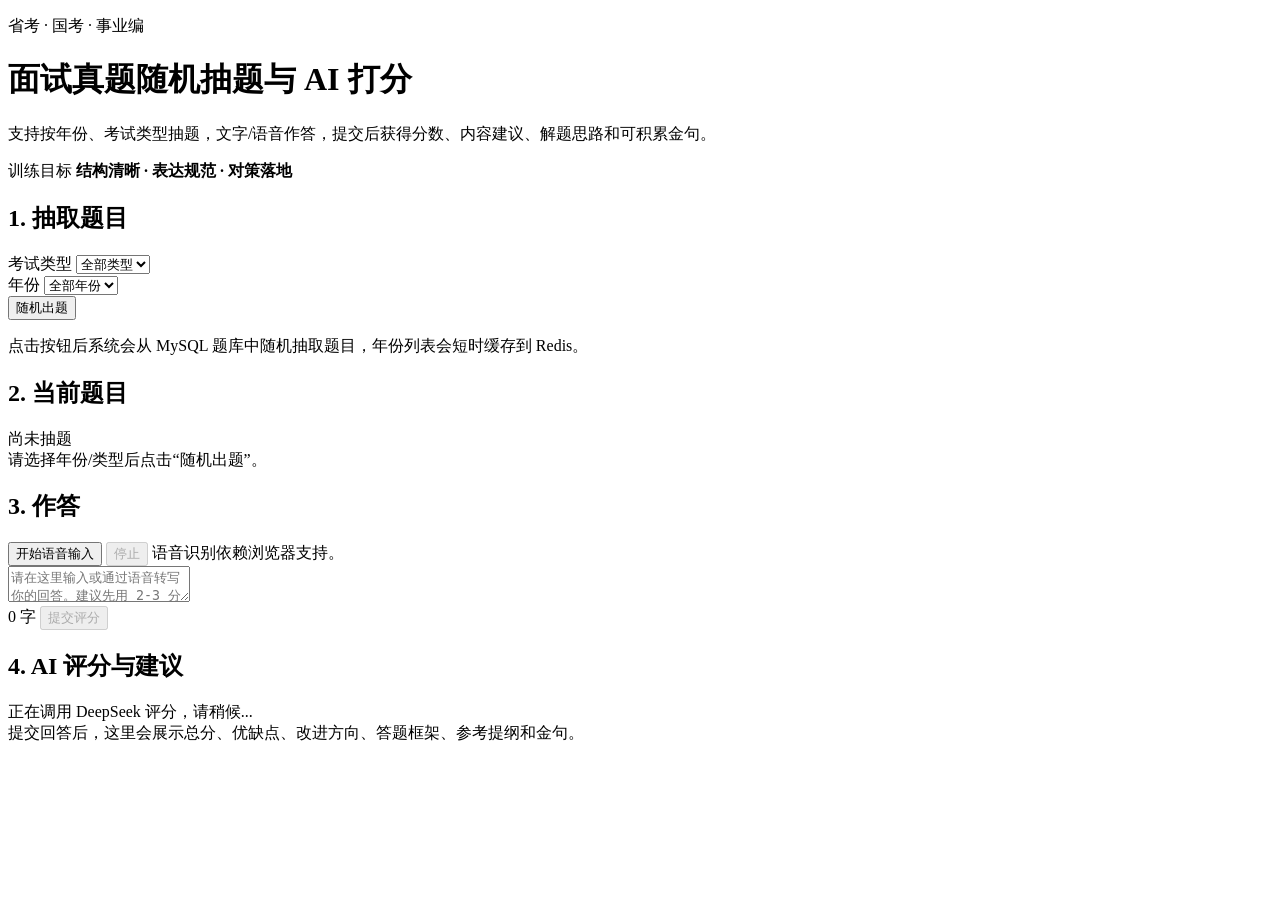
==== src/main/resources/static/index.html @ e9c5b972 "Build interview coach app" ====
<!doctype html>
<html lang="zh-CN">
<head>
    <meta charset="UTF-8" />
    <meta name="viewport" content="width=device-width, initial-scale=1.0" />
    <title>面试真题 AI 训练营</title>
    <link rel="stylesheet" href="/styles.css" />
</head>
<body>
<div class="app">
    <header class="hero">
        <div>
            <p class="eyebrow">省考 · 国考 · 事业编</p>
            <h1>面试真题随机抽题与 AI 打分</h1>
            <p class="subtitle">支持按年份、考试类型抽题，文字/语音作答，提交后获得分数、内容建议、解题思路和可积累金句。</p>
        </div>
        <div class="score-card">
            <span>训练目标</span>
            <strong>结构清晰 · 表达规范 · 对策落地</strong>
        </div>
    </header>

    <main class="grid">
        <section class="panel controls">
            <h2>1. 抽取题目</h2>
            <div class="form-row">
                <label for="typeSelect">考试类型</label>
                <select id="typeSelect">
                    <option value="">全部类型</option>
                    <option value="NATIONAL">国考</option>
                    <option value="PROVINCIAL">省考</option>
                    <option value="INSTITUTION">事业编</option>
                </select>
            </div>
            <div class="form-row">
                <label for="yearSelect">年份</label>
                <select id="yearSelect">
                    <option value="">全部年份</option>
                </select>
            </div>
            <button id="randomBtn" class="primary">随机出题</button>
            <p id="questionHint" class="hint">点击按钮后系统会从 MySQL 题库中随机抽取题目，年份列表会短时缓存到 Redis。</p>
        </section>

        <section class="panel question-panel">
            <h2>2. 当前题目</h2>
            <div id="questionMeta" class="meta">尚未抽题</div>
            <div id="questionContent" class="question-empty">请选择年份/类型后点击“随机出题”。</div>
        </section>

        <section class="panel answer-panel">
            <h2>3. 作答</h2>
            <div class="toolbar">
                <button id="startVoiceBtn" type="button">开始语音输入</button>
                <button id="stopVoiceBtn" type="button" disabled>停止</button>
                <span id="voiceStatus" class="hint">语音识别依赖浏览器支持。</span>
            </div>
            <textarea id="answerInput" placeholder="请在这里输入或通过语音转写你的回答。建议先用 2-3 分钟形成结构，再进行完整作答。"></textarea>
            <div class="answer-footer">
                <span id="wordCount">0 字</span>
                <button id="evaluateBtn" class="primary" disabled>提交评分</button>
            </div>
        </section>

        <section class="panel result-panel">
            <h2>4. AI 评分与建议</h2>
            <div id="loading" class="loading hidden">正在调用 DeepSeek 评分，请稍候...</div>
            <div id="result" class="result-empty">提交回答后，这里会展示总分、优缺点、改进方向、答题框架、参考提纲和金句。</div>
        </section>
    </main>
</div>
<script src="/app.js"></script>
</body>
</html>
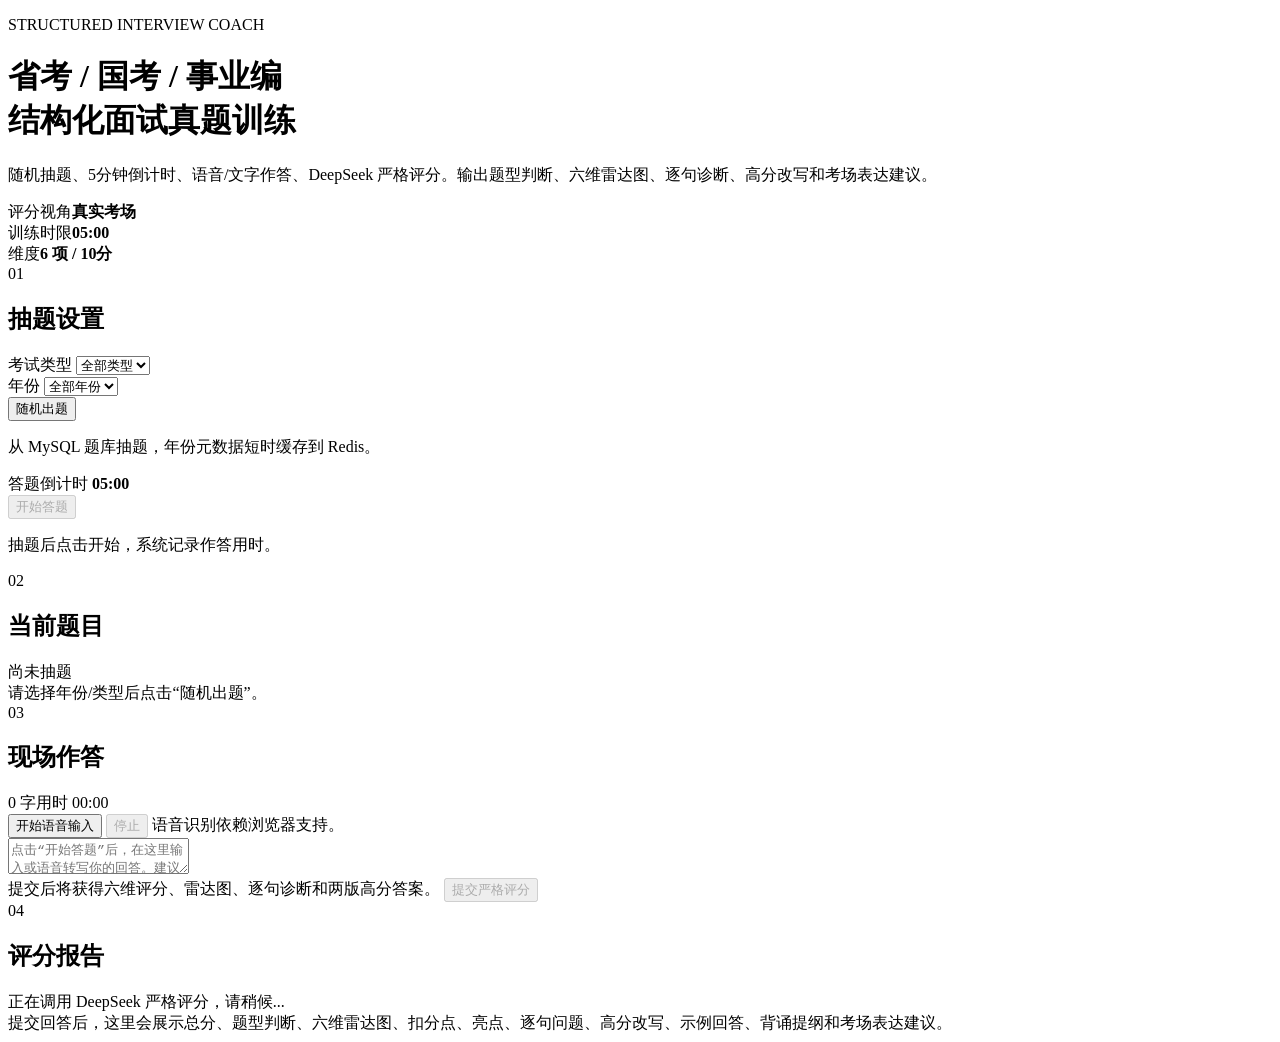
==== commit 3d41df02: "Enhance strict interview evaluation UX" ====
--- a/src/main/resources/static/index.html
+++ b/src/main/resources/static/index.html
@@ -7,22 +7,26 @@
     <link rel="stylesheet" href="/styles.css" />
 </head>
 <body>
-<div class="app">
-    <header class="hero">
-        <div>
-            <p class="eyebrow">省考 · 国考 · 事业编</p>
-            <h1>面试真题随机抽题与 AI 打分</h1>
-            <p class="subtitle">支持按年份、考试类型抽题，文字/语音作答，提交后获得分数、内容建议、解题思路和可积累金句。</p>
+<div class="shell">
+    <header class="hero glass">
+        <div class="hero-copy">
+            <p class="eyebrow">STRUCTURED INTERVIEW COACH</p>
+            <h1>省考 / 国考 / 事业编<br>结构化面试真题训练</h1>
+            <p class="subtitle">随机抽题、5分钟倒计时、语音/文字作答、DeepSeek 严格评分。输出题型判断、六维雷达图、逐句诊断、高分改写和考场表达建议。</p>
         </div>
-        <div class="score-card">
-            <span>训练目标</span>
-            <strong>结构清晰 · 表达规范 · 对策落地</strong>
+        <div class="hero-metrics">
+            <div><span>评分视角</span><strong>真实考场</strong></div>
+            <div><span>训练时限</span><strong>05:00</strong></div>
+            <div><span>维度</span><strong>6 项 / 10分</strong></div>
         </div>
     </header>
 
-    <main class="grid">
-        <section class="panel controls">
-            <h2>1. 抽取题目</h2>
+    <main class="layout">
+        <aside class="sidebar glass">
+            <div class="section-title">
+                <span>01</span>
+                <h2>抽题设置</h2>
+            </div>
             <div class="form-row">
                 <label for="typeSelect">考试类型</label>
                 <select id="typeSelect">
@@ -39,33 +43,52 @@
                 </select>
             </div>
             <button id="randomBtn" class="primary">随机出题</button>
-            <p id="questionHint" class="hint">点击按钮后系统会从 MySQL 题库中随机抽取题目，年份列表会短时缓存到 Redis。</p>
-        </section>
+            <p id="questionHint" class="microcopy">从 MySQL 题库抽题，年份元数据短时缓存到 Redis。</p>
 
-        <section class="panel question-panel">
-            <h2>2. 当前题目</h2>
-            <div id="questionMeta" class="meta">尚未抽题</div>
-            <div id="questionContent" class="question-empty">请选择年份/类型后点击“随机出题”。</div>
-        </section>
+            <div class="timer-card">
+                <span class="timer-label">答题倒计时</span>
+                <strong id="timerDisplay">05:00</strong>
+                <div class="timer-track"><span id="timerProgress"></span></div>
+                <button id="startAnswerBtn" class="ghost" disabled>开始答题</button>
+                <p id="timerStatus" class="microcopy">抽题后点击开始，系统记录作答用时。</p>
+            </div>
+        </aside>
 
-        <section class="panel answer-panel">
-            <h2>3. 作答</h2>
-            <div class="toolbar">
-                <button id="startVoiceBtn" type="button">开始语音输入</button>
-                <button id="stopVoiceBtn" type="button" disabled>停止</button>
-                <span id="voiceStatus" class="hint">语音识别依赖浏览器支持。</span>
-            </div>
-            <textarea id="answerInput" placeholder="请在这里输入或通过语音转写你的回答。建议先用 2-3 分钟形成结构，再进行完整作答。"></textarea>
-            <div class="answer-footer">
-                <span id="wordCount">0 字</span>
-                <button id="evaluateBtn" class="primary" disabled>提交评分</button>
-            </div>
-        </section>
+        <section class="workspace">
+            <article class="question-card glass">
+                <div class="section-title">
+                    <span>02</span>
+                    <h2>当前题目</h2>
+                </div>
+                <div id="questionMeta" class="meta">尚未抽题</div>
+                <div id="questionContent" class="question-empty">请选择年份/类型后点击“随机出题”。</div>
+            </article>
 
-        <section class="panel result-panel">
-            <h2>4. AI 评分与建议</h2>
-            <div id="loading" class="loading hidden">正在调用 DeepSeek 评分，请稍候...</div>
-            <div id="result" class="result-empty">提交回答后，这里会展示总分、优缺点、改进方向、答题框架、参考提纲和金句。</div>
+            <article class="answer-card glass">
+                <div class="section-title row-between">
+                    <div class="title-inline"><span>03</span><h2>现场作答</h2></div>
+                    <div class="answer-stats"><span id="wordCount">0 字</span><span id="durationDisplay">用时 00:00</span></div>
+                </div>
+                <div class="toolbar">
+                    <button id="startVoiceBtn" type="button">开始语音输入</button>
+                    <button id="stopVoiceBtn" type="button" disabled>停止</button>
+                    <span id="voiceStatus" class="microcopy">语音识别依赖浏览器支持。</span>
+                </div>
+                <textarea id="answerInput" placeholder="点击“开始答题”后，在这里输入或语音转写你的回答。建议按照“表态—分析—对策—升华”展开，控制在2-3分钟。"></textarea>
+                <div class="answer-footer">
+                    <span class="microcopy">提交后将获得六维评分、雷达图、逐句诊断和两版高分答案。</span>
+                    <button id="evaluateBtn" class="primary compact" disabled>提交严格评分</button>
+                </div>
+            </article>
+
+            <article class="result-card glass">
+                <div class="section-title">
+                    <span>04</span>
+                    <h2>评分报告</h2>
+                </div>
+                <div id="loading" class="loading hidden">正在调用 DeepSeek 严格评分，请稍候...</div>
+                <div id="result" class="result-empty">提交回答后，这里会展示总分、题型判断、六维雷达图、扣分点、亮点、逐句问题、高分改写、示例回答、背诵提纲和考场表达建议。</div>
+            </article>
         </section>
     </main>
 </div>
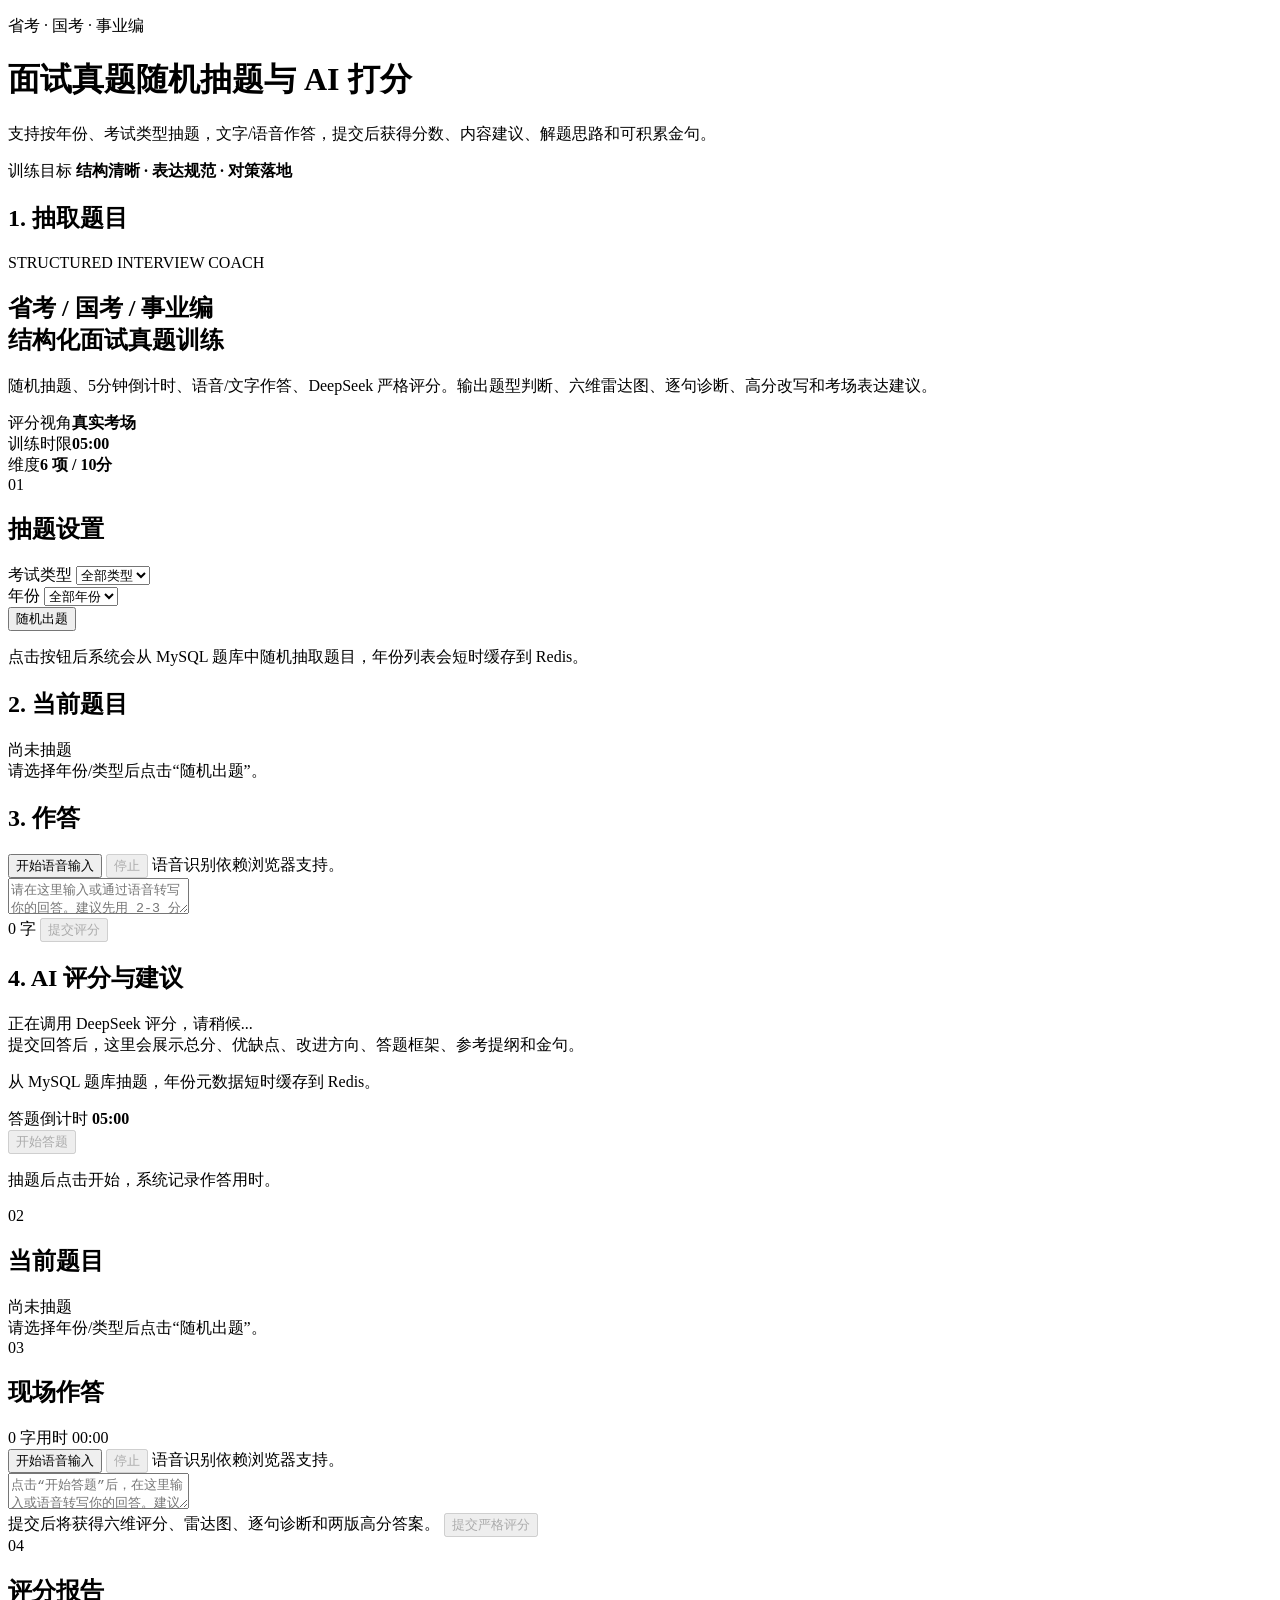
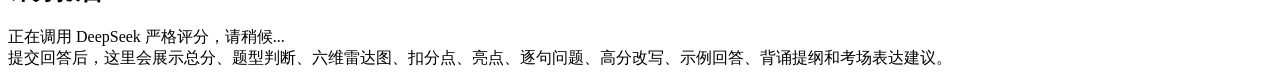
==== commit 3ead4cb4: "Merge branch 'codex/create-a-random-interview-question-app-nr0y7f' into main" ====
--- a/src/main/resources/static/index.html
+++ b/src/main/resources/static/index.html
@@ -7,6 +7,22 @@
     <link rel="stylesheet" href="/styles.css" />
 </head>
 <body>
+<div class="app">
+    <header class="hero">
+        <div>
+            <p class="eyebrow">省考 · 国考 · 事业编</p>
+            <h1>面试真题随机抽题与 AI 打分</h1>
+            <p class="subtitle">支持按年份、考试类型抽题，文字/语音作答，提交后获得分数、内容建议、解题思路和可积累金句。</p>
+        </div>
+        <div class="score-card">
+            <span>训练目标</span>
+            <strong>结构清晰 · 表达规范 · 对策落地</strong>
+        </div>
+    </header>
+
+    <main class="grid">
+        <section class="panel controls">
+            <h2>1. 抽取题目</h2>
 <div class="shell">
     <header class="hero glass">
         <div class="hero-copy">
@@ -43,6 +59,33 @@
                 </select>
             </div>
             <button id="randomBtn" class="primary">随机出题</button>
+            <p id="questionHint" class="hint">点击按钮后系统会从 MySQL 题库中随机抽取题目，年份列表会短时缓存到 Redis。</p>
+        </section>
+
+        <section class="panel question-panel">
+            <h2>2. 当前题目</h2>
+            <div id="questionMeta" class="meta">尚未抽题</div>
+            <div id="questionContent" class="question-empty">请选择年份/类型后点击“随机出题”。</div>
+        </section>
+
+        <section class="panel answer-panel">
+            <h2>3. 作答</h2>
+            <div class="toolbar">
+                <button id="startVoiceBtn" type="button">开始语音输入</button>
+                <button id="stopVoiceBtn" type="button" disabled>停止</button>
+                <span id="voiceStatus" class="hint">语音识别依赖浏览器支持。</span>
+            </div>
+            <textarea id="answerInput" placeholder="请在这里输入或通过语音转写你的回答。建议先用 2-3 分钟形成结构，再进行完整作答。"></textarea>
+            <div class="answer-footer">
+                <span id="wordCount">0 字</span>
+                <button id="evaluateBtn" class="primary" disabled>提交评分</button>
+            </div>
+        </section>
+
+        <section class="panel result-panel">
+            <h2>4. AI 评分与建议</h2>
+            <div id="loading" class="loading hidden">正在调用 DeepSeek 评分，请稍候...</div>
+            <div id="result" class="result-empty">提交回答后，这里会展示总分、优缺点、改进方向、答题框架、参考提纲和金句。</div>
             <p id="questionHint" class="microcopy">从 MySQL 题库抽题，年份元数据短时缓存到 Redis。</p>
 
             <div class="timer-card">
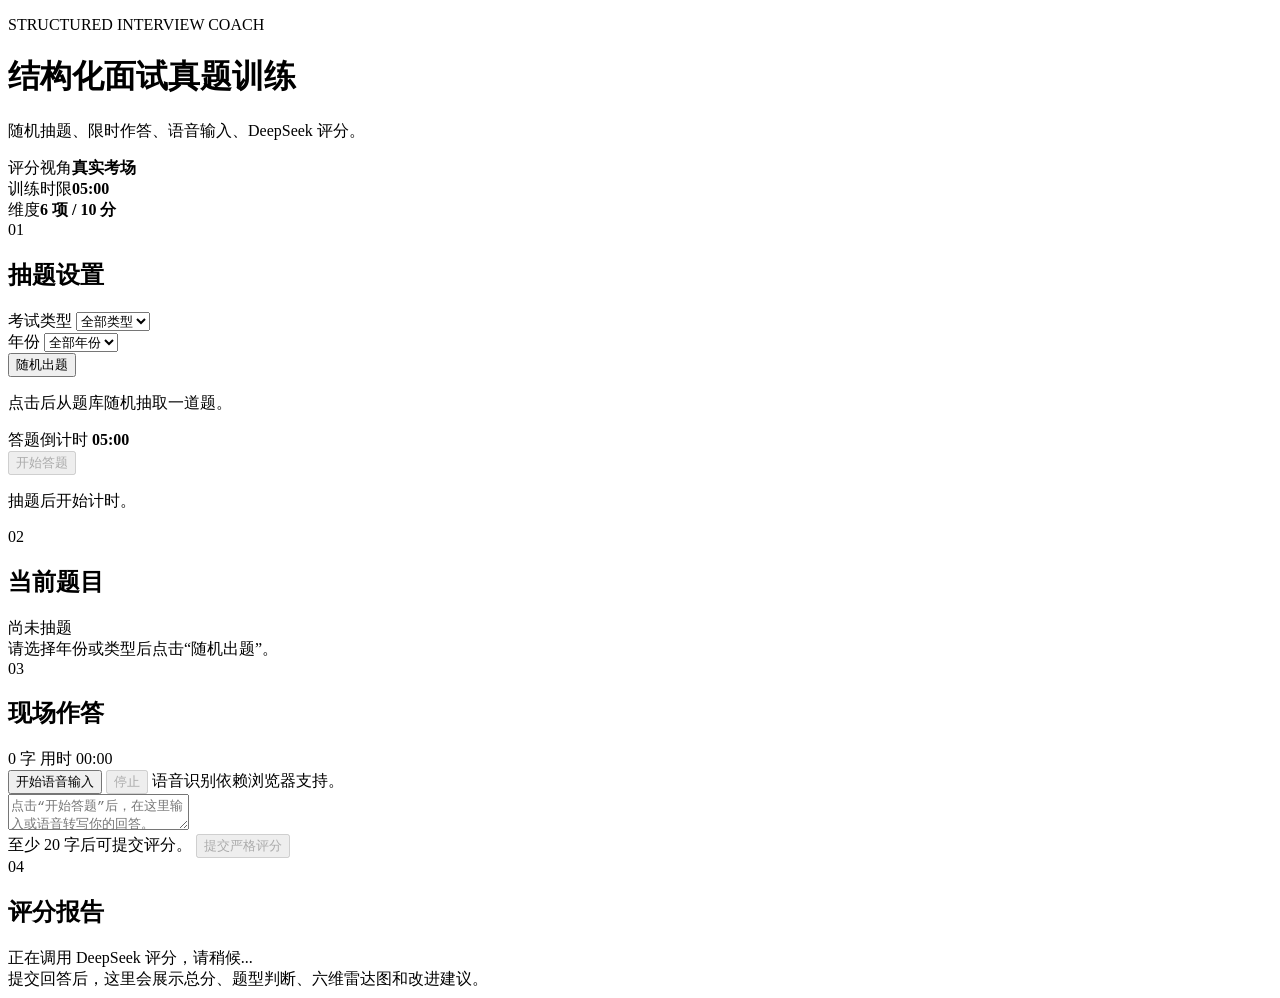
==== commit 3e1dfa9c: "fix: repair interview evaluation build" ====
--- a/src/main/resources/static/index.html
+++ b/src/main/resources/static/index.html
@@ -7,42 +7,27 @@
     <link rel="stylesheet" href="/styles.css" />
 </head>
 <body>
-<div class="app">
+<div class="shell">
     <header class="hero">
-        <div>
-            <p class="eyebrow">省考 · 国考 · 事业编</p>
-            <h1>面试真题随机抽题与 AI 打分</h1>
-            <p class="subtitle">支持按年份、考试类型抽题，文字/语音作答，提交后获得分数、内容建议、解题思路和可积累金句。</p>
-        </div>
-        <div class="score-card">
-            <span>训练目标</span>
-            <strong>结构清晰 · 表达规范 · 对策落地</strong>
-        </div>
-    </header>
-
-    <main class="grid">
-        <section class="panel controls">
-            <h2>1. 抽取题目</h2>
-<div class="shell">
-    <header class="hero glass">
         <div class="hero-copy">
             <p class="eyebrow">STRUCTURED INTERVIEW COACH</p>
-            <h1>省考 / 国考 / 事业编<br>结构化面试真题训练</h1>
-            <p class="subtitle">随机抽题、5分钟倒计时、语音/文字作答、DeepSeek 严格评分。输出题型判断、六维雷达图、逐句诊断、高分改写和考场表达建议。</p>
+            <h1>结构化面试真题训练</h1>
+            <p class="subtitle">随机抽题、限时作答、语音输入、DeepSeek 评分。</p>
         </div>
-        <div class="hero-metrics">
+        <div class="hero-metrics" aria-label="训练指标">
             <div><span>评分视角</span><strong>真实考场</strong></div>
             <div><span>训练时限</span><strong>05:00</strong></div>
-            <div><span>维度</span><strong>6 项 / 10分</strong></div>
+            <div><span>维度</span><strong>6 项 / 10 分</strong></div>
         </div>
     </header>
 
     <main class="layout">
-        <aside class="sidebar glass">
+        <aside class="sidebar panel">
             <div class="section-title">
                 <span>01</span>
                 <h2>抽题设置</h2>
             </div>
+
             <div class="form-row">
                 <label for="typeSelect">考试类型</label>
                 <select id="typeSelect">
@@ -52,85 +37,69 @@
                     <option value="INSTITUTION">事业编</option>
                 </select>
             </div>
+
             <div class="form-row">
                 <label for="yearSelect">年份</label>
                 <select id="yearSelect">
                     <option value="">全部年份</option>
                 </select>
             </div>
-            <button id="randomBtn" class="primary">随机出题</button>
-            <p id="questionHint" class="hint">点击按钮后系统会从 MySQL 题库中随机抽取题目，年份列表会短时缓存到 Redis。</p>
-        </section>
 
-        <section class="panel question-panel">
-            <h2>2. 当前题目</h2>
-            <div id="questionMeta" class="meta">尚未抽题</div>
-            <div id="questionContent" class="question-empty">请选择年份/类型后点击“随机出题”。</div>
-        </section>
-
-        <section class="panel answer-panel">
-            <h2>3. 作答</h2>
-            <div class="toolbar">
-                <button id="startVoiceBtn" type="button">开始语音输入</button>
-                <button id="stopVoiceBtn" type="button" disabled>停止</button>
-                <span id="voiceStatus" class="hint">语音识别依赖浏览器支持。</span>
-            </div>
-            <textarea id="answerInput" placeholder="请在这里输入或通过语音转写你的回答。建议先用 2-3 分钟形成结构，再进行完整作答。"></textarea>
-            <div class="answer-footer">
-                <span id="wordCount">0 字</span>
-                <button id="evaluateBtn" class="primary" disabled>提交评分</button>
-            </div>
-        </section>
-
-        <section class="panel result-panel">
-            <h2>4. AI 评分与建议</h2>
-            <div id="loading" class="loading hidden">正在调用 DeepSeek 评分，请稍候...</div>
-            <div id="result" class="result-empty">提交回答后，这里会展示总分、优缺点、改进方向、答题框架、参考提纲和金句。</div>
-            <p id="questionHint" class="microcopy">从 MySQL 题库抽题，年份元数据短时缓存到 Redis。</p>
+            <button id="randomBtn" class="primary" type="button">随机出题</button>
+            <p id="questionHint" class="microcopy">点击后从题库随机抽取一道题。</p>
 
             <div class="timer-card">
                 <span class="timer-label">答题倒计时</span>
                 <strong id="timerDisplay">05:00</strong>
-                <div class="timer-track"><span id="timerProgress"></span></div>
-                <button id="startAnswerBtn" class="ghost" disabled>开始答题</button>
-                <p id="timerStatus" class="microcopy">抽题后点击开始，系统记录作答用时。</p>
+                <div class="timer-track" aria-hidden="true"><span id="timerProgress"></span></div>
+                <button id="startAnswerBtn" class="ghost" type="button" disabled>开始答题</button>
+                <p id="timerStatus" class="microcopy">抽题后开始计时。</p>
             </div>
         </aside>
 
         <section class="workspace">
-            <article class="question-card glass">
+            <article class="question-card panel">
                 <div class="section-title">
                     <span>02</span>
                     <h2>当前题目</h2>
                 </div>
                 <div id="questionMeta" class="meta">尚未抽题</div>
-                <div id="questionContent" class="question-empty">请选择年份/类型后点击“随机出题”。</div>
+                <div id="questionContent" class="question-empty">请选择年份或类型后点击“随机出题”。</div>
             </article>
 
-            <article class="answer-card glass">
+            <article class="answer-card panel">
                 <div class="section-title row-between">
-                    <div class="title-inline"><span>03</span><h2>现场作答</h2></div>
-                    <div class="answer-stats"><span id="wordCount">0 字</span><span id="durationDisplay">用时 00:00</span></div>
+                    <div class="title-inline">
+                        <span>03</span>
+                        <h2>现场作答</h2>
+                    </div>
+                    <div class="answer-stats">
+                        <span id="wordCount">0 字</span>
+                        <span id="durationDisplay">用时 00:00</span>
+                    </div>
                 </div>
+
                 <div class="toolbar">
                     <button id="startVoiceBtn" type="button">开始语音输入</button>
                     <button id="stopVoiceBtn" type="button" disabled>停止</button>
                     <span id="voiceStatus" class="microcopy">语音识别依赖浏览器支持。</span>
                 </div>
-                <textarea id="answerInput" placeholder="点击“开始答题”后，在这里输入或语音转写你的回答。建议按照“表态—分析—对策—升华”展开，控制在2-3分钟。"></textarea>
+
+                <textarea id="answerInput" placeholder="点击“开始答题”后，在这里输入或语音转写你的回答。"></textarea>
+
                 <div class="answer-footer">
-                    <span class="microcopy">提交后将获得六维评分、雷达图、逐句诊断和两版高分答案。</span>
-                    <button id="evaluateBtn" class="primary compact" disabled>提交严格评分</button>
+                    <span class="microcopy">至少 20 字后可提交评分。</span>
+                    <button id="evaluateBtn" class="primary compact" type="button" disabled>提交严格评分</button>
                 </div>
             </article>
 
-            <article class="result-card glass">
+            <article class="result-card panel">
                 <div class="section-title">
                     <span>04</span>
                     <h2>评分报告</h2>
                 </div>
-                <div id="loading" class="loading hidden">正在调用 DeepSeek 严格评分，请稍候...</div>
-                <div id="result" class="result-empty">提交回答后，这里会展示总分、题型判断、六维雷达图、扣分点、亮点、逐句问题、高分改写、示例回答、背诵提纲和考场表达建议。</div>
+                <div id="loading" class="loading hidden">正在调用 DeepSeek 评分，请稍候...</div>
+                <div id="result" class="result-empty">提交回答后，这里会展示总分、题型判断、六维雷达图和改进建议。</div>
             </article>
         </section>
     </main>
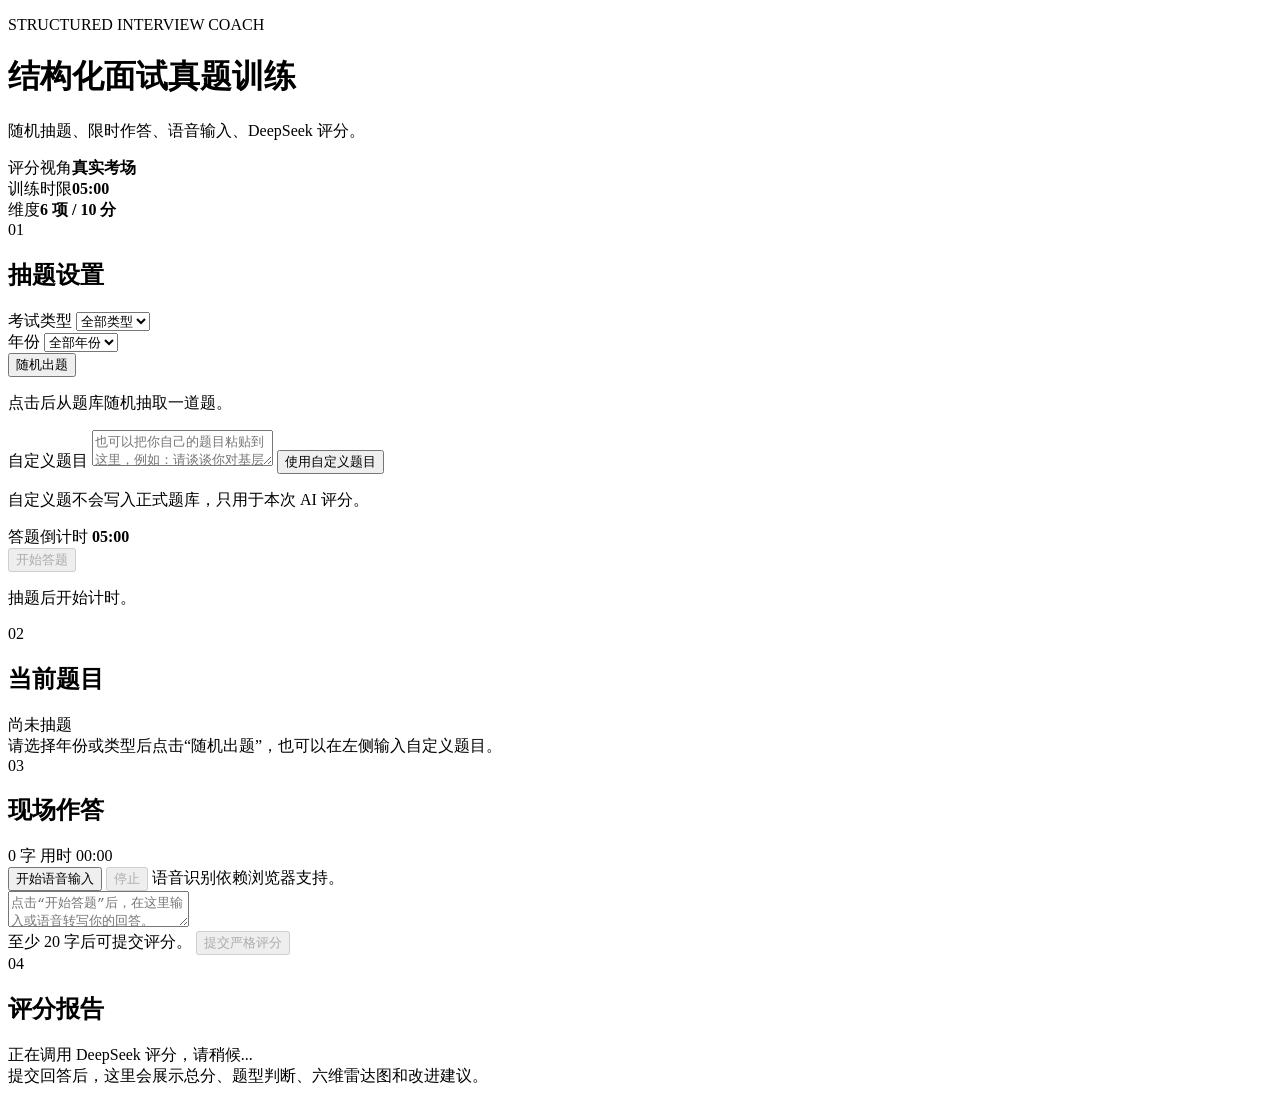
==== commit 564cffce: "feat: support custom interview questions" ====
--- a/src/main/resources/static/index.html
+++ b/src/main/resources/static/index.html
@@ -48,6 +48,13 @@
             <button id="randomBtn" class="primary" type="button">随机出题</button>
             <p id="questionHint" class="microcopy">点击后从题库随机抽取一道题。</p>
 
+            <div class="custom-question-block">
+                <label for="customQuestionInput">自定义题目</label>
+                <textarea id="customQuestionInput" class="custom-question-input" placeholder="也可以把你自己的题目粘贴到这里，例如：请谈谈你对基层服务创新的理解。"></textarea>
+                <button id="useCustomQuestionBtn" class="ghost" type="button">使用自定义题目</button>
+                <p class="microcopy">自定义题不会写入正式题库，只用于本次 AI 评分。</p>
+            </div>
+
             <div class="timer-card">
                 <span class="timer-label">答题倒计时</span>
                 <strong id="timerDisplay">05:00</strong>
@@ -64,7 +71,7 @@
                     <h2>当前题目</h2>
                 </div>
                 <div id="questionMeta" class="meta">尚未抽题</div>
-                <div id="questionContent" class="question-empty">请选择年份或类型后点击“随机出题”。</div>
+                <div id="questionContent" class="question-empty">请选择年份或类型后点击“随机出题”，也可以在左侧输入自定义题目。</div>
             </article>
 
             <article class="answer-card panel">
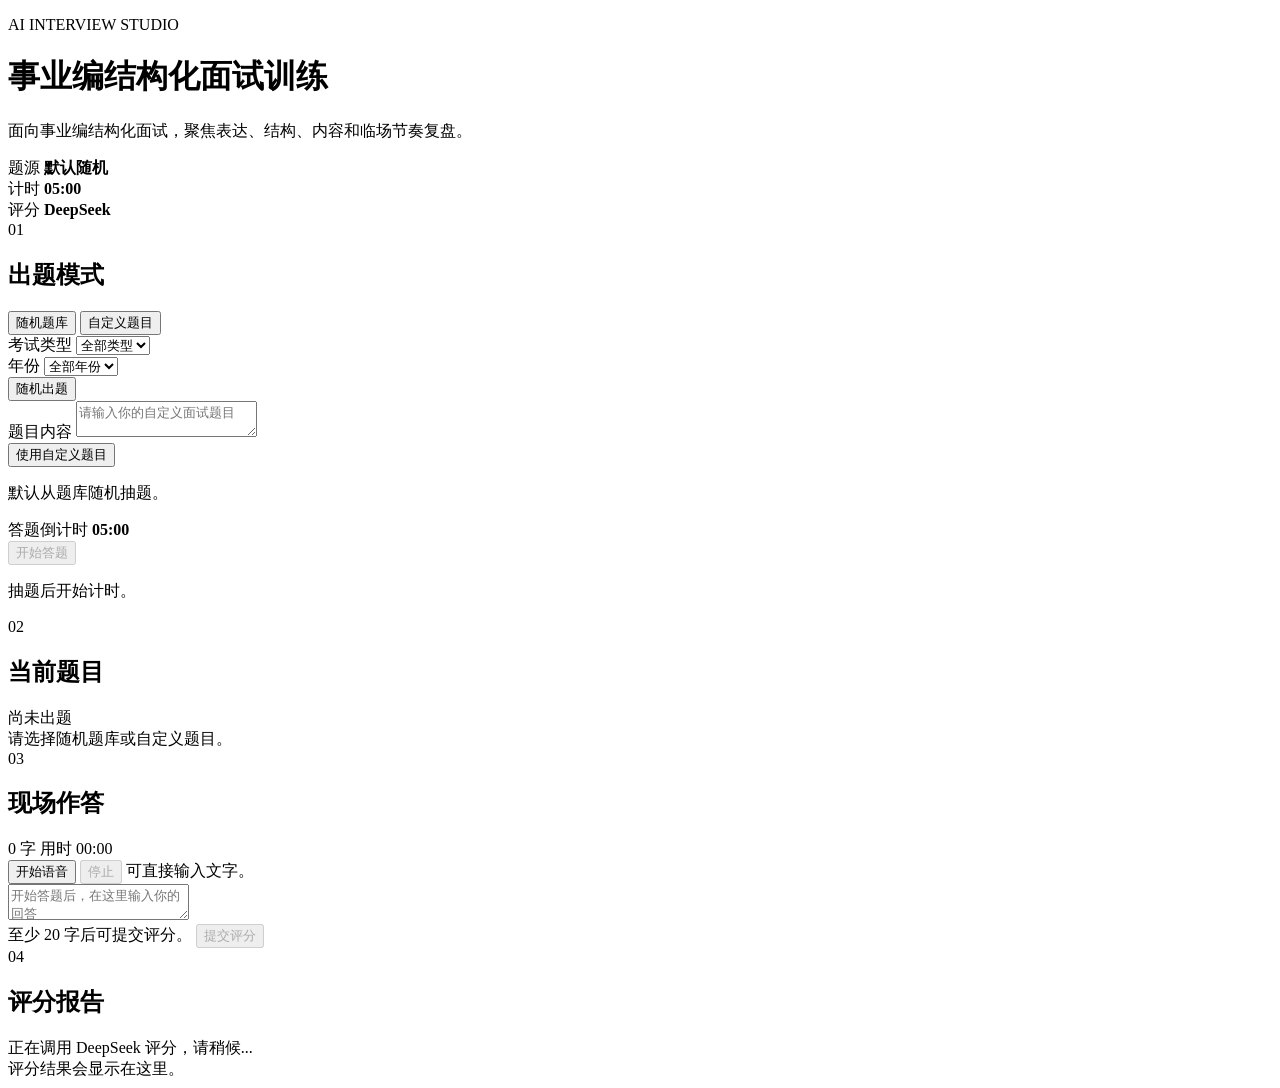
==== commit d2d37eae: "fix: improve DeepSeek scoring and interview UI" ====
--- a/src/main/resources/static/index.html
+++ b/src/main/resources/static/index.html
@@ -3,59 +3,77 @@
 <head>
     <meta charset="UTF-8" />
     <meta name="viewport" content="width=device-width, initial-scale=1.0" />
-    <title>面试真题 AI 训练营</title>
+    <title>事业编面试 AI 训练台</title>
     <link rel="stylesheet" href="/styles.css" />
 </head>
 <body>
-<div class="shell">
-    <header class="hero">
-        <div class="hero-copy">
-            <p class="eyebrow">STRUCTURED INTERVIEW COACH</p>
-            <h1>结构化面试真题训练</h1>
-            <p class="subtitle">随机抽题、限时作答、语音输入、DeepSeek 评分。</p>
+<div class="app-shell">
+    <header class="app-header">
+        <div class="brand-block">
+            <p class="eyebrow">AI INTERVIEW STUDIO</p>
+            <h1>事业编结构化面试训练</h1>
+            <p class="subtitle">面向事业编结构化面试，聚焦表达、结构、内容和临场节奏复盘。</p>
         </div>
-        <div class="hero-metrics" aria-label="训练指标">
-            <div><span>评分视角</span><strong>真实考场</strong></div>
-            <div><span>训练时限</span><strong>05:00</strong></div>
-            <div><span>维度</span><strong>6 项 / 10 分</strong></div>
+        <div class="status-strip" aria-label="训练状态">
+            <div>
+                <span>题源</span>
+                <strong>默认随机</strong>
+            </div>
+            <div>
+                <span>计时</span>
+                <strong>05:00</strong>
+            </div>
+            <div>
+                <span>评分</span>
+                <strong>DeepSeek</strong>
+            </div>
         </div>
     </header>
 
-    <main class="layout">
-        <aside class="sidebar panel">
+    <main class="app-grid">
+        <aside class="control-panel panel" aria-labelledby="settingsTitle">
             <div class="section-title">
                 <span>01</span>
-                <h2>抽题设置</h2>
+                <h2 id="settingsTitle">出题模式</h2>
             </div>
 
-            <div class="form-row">
-                <label for="typeSelect">考试类型</label>
-                <select id="typeSelect">
-                    <option value="">全部类型</option>
-                    <option value="NATIONAL">国考</option>
-                    <option value="PROVINCIAL">省考</option>
-                    <option value="INSTITUTION">事业编</option>
-                </select>
+            <div class="mode-switch" role="group" aria-label="出题模式">
+                <button id="randomModeBtn" class="mode-option active" type="button" aria-pressed="true">随机题库</button>
+                <button id="customModeBtn" class="mode-option" type="button" aria-pressed="false">自定义题目</button>
             </div>
 
-            <div class="form-row">
-                <label for="yearSelect">年份</label>
-                <select id="yearSelect">
-                    <option value="">全部年份</option>
-                </select>
-            </div>
+            <section id="randomModePanel" class="mode-panel" aria-label="随机题库">
+                <div class="form-row">
+                    <label for="typeSelect">考试类型</label>
+                    <select id="typeSelect">
+                        <option value="">全部类型</option>
+                        <option value="NATIONAL">国考</option>
+                        <option value="PROVINCIAL">省考</option>
+                        <option value="INSTITUTION">事业编</option>
+                    </select>
+                </div>
 
-            <button id="randomBtn" class="primary" type="button">随机出题</button>
-            <p id="questionHint" class="microcopy">点击后从题库随机抽取一道题。</p>
+                <div class="form-row">
+                    <label for="yearSelect">年份</label>
+                    <select id="yearSelect">
+                        <option value="">全部年份</option>
+                    </select>
+                </div>
 
-            <div class="custom-question-block">
-                <label for="customQuestionInput">自定义题目</label>
-                <textarea id="customQuestionInput" class="custom-question-input" placeholder="也可以把你自己的题目粘贴到这里，例如：请谈谈你对基层服务创新的理解。"></textarea>
-                <button id="useCustomQuestionBtn" class="ghost" type="button">使用自定义题目</button>
-                <p class="microcopy">自定义题不会写入正式题库，只用于本次 AI 评分。</p>
-            </div>
+                <button id="randomBtn" class="primary" type="button">随机出题</button>
+            </section>
 
-            <div class="timer-card">
+            <section id="customModePanel" class="mode-panel hidden" aria-label="自定义题目">
+                <div class="form-row">
+                    <label for="customQuestionInput">题目内容</label>
+                    <textarea id="customQuestionInput" class="custom-question-input" placeholder="请输入你的自定义面试题目"></textarea>
+                </div>
+                <button id="useCustomQuestionBtn" class="primary" type="button">使用自定义题目</button>
+            </section>
+
+            <p id="questionHint" class="mode-hint">默认从题库随机抽题。</p>
+
+            <div class="timer-panel">
                 <span class="timer-label">答题倒计时</span>
                 <strong id="timerDisplay">05:00</strong>
                 <div class="timer-track" aria-hidden="true"><span id="timerProgress"></span></div>
@@ -70,8 +88,8 @@
                     <span>02</span>
                     <h2>当前题目</h2>
                 </div>
-                <div id="questionMeta" class="meta">尚未抽题</div>
-                <div id="questionContent" class="question-empty">请选择年份或类型后点击“随机出题”，也可以在左侧输入自定义题目。</div>
+                <div id="questionMeta" class="meta">尚未出题</div>
+                <div id="questionContent" class="question-empty">请选择随机题库或自定义题目。</div>
             </article>
 
             <article class="answer-card panel">
@@ -87,16 +105,16 @@
                 </div>
 
                 <div class="toolbar">
-                    <button id="startVoiceBtn" type="button">开始语音输入</button>
+                    <button id="startVoiceBtn" type="button">开始语音</button>
                     <button id="stopVoiceBtn" type="button" disabled>停止</button>
-                    <span id="voiceStatus" class="microcopy">语音识别依赖浏览器支持。</span>
+                    <span id="voiceStatus" class="microcopy">可直接输入文字。</span>
                 </div>
 
-                <textarea id="answerInput" placeholder="点击“开始答题”后，在这里输入或语音转写你的回答。"></textarea>
+                <textarea id="answerInput" placeholder="开始答题后，在这里输入你的回答"></textarea>
 
                 <div class="answer-footer">
                     <span class="microcopy">至少 20 字后可提交评分。</span>
-                    <button id="evaluateBtn" class="primary compact" type="button" disabled>提交严格评分</button>
+                    <button id="evaluateBtn" class="primary compact" type="button" disabled>提交评分</button>
                 </div>
             </article>
 
@@ -106,7 +124,7 @@
                     <h2>评分报告</h2>
                 </div>
                 <div id="loading" class="loading hidden">正在调用 DeepSeek 评分，请稍候...</div>
-                <div id="result" class="result-empty">提交回答后，这里会展示总分、题型判断、六维雷达图和改进建议。</div>
+                <div id="result" class="result-empty">评分结果会显示在这里。</div>
             </article>
         </section>
     </main>
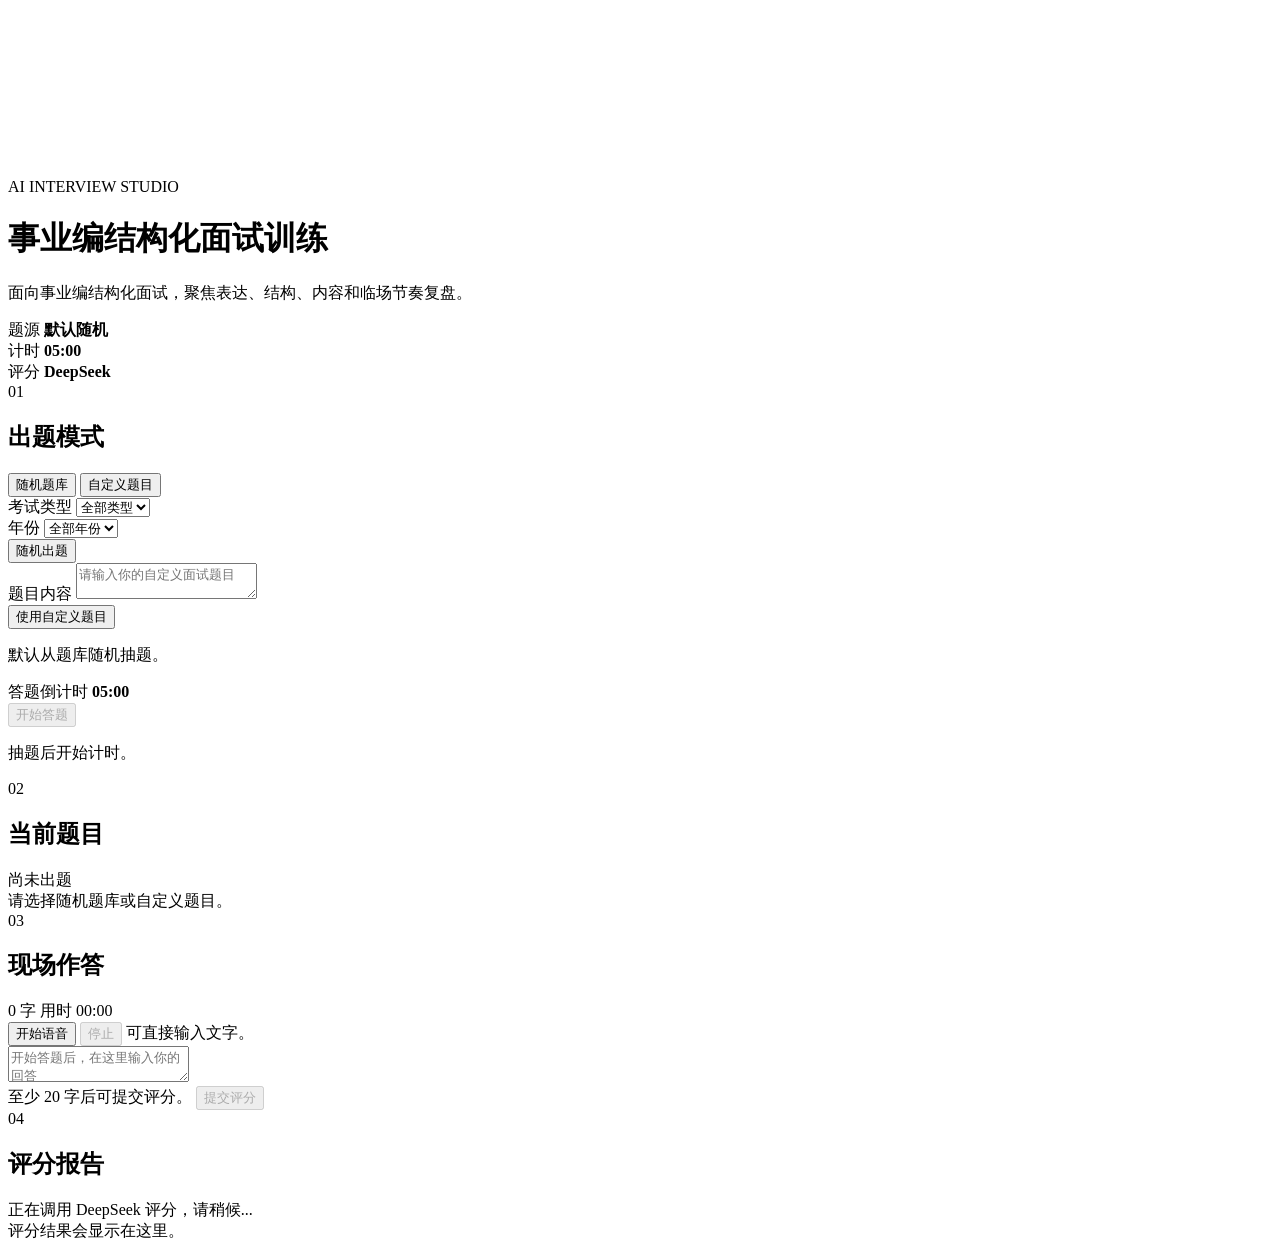
==== commit efedaaa8: "feat: add photon cursor background effect" ====
--- a/src/main/resources/static/index.html
+++ b/src/main/resources/static/index.html
@@ -7,6 +7,7 @@
     <link rel="stylesheet" href="/styles.css" />
 </head>
 <body>
+<canvas id="photonCanvas" class="photon-canvas" aria-hidden="true"></canvas>
 <div class="app-shell">
     <header class="app-header">
         <div class="brand-block">
